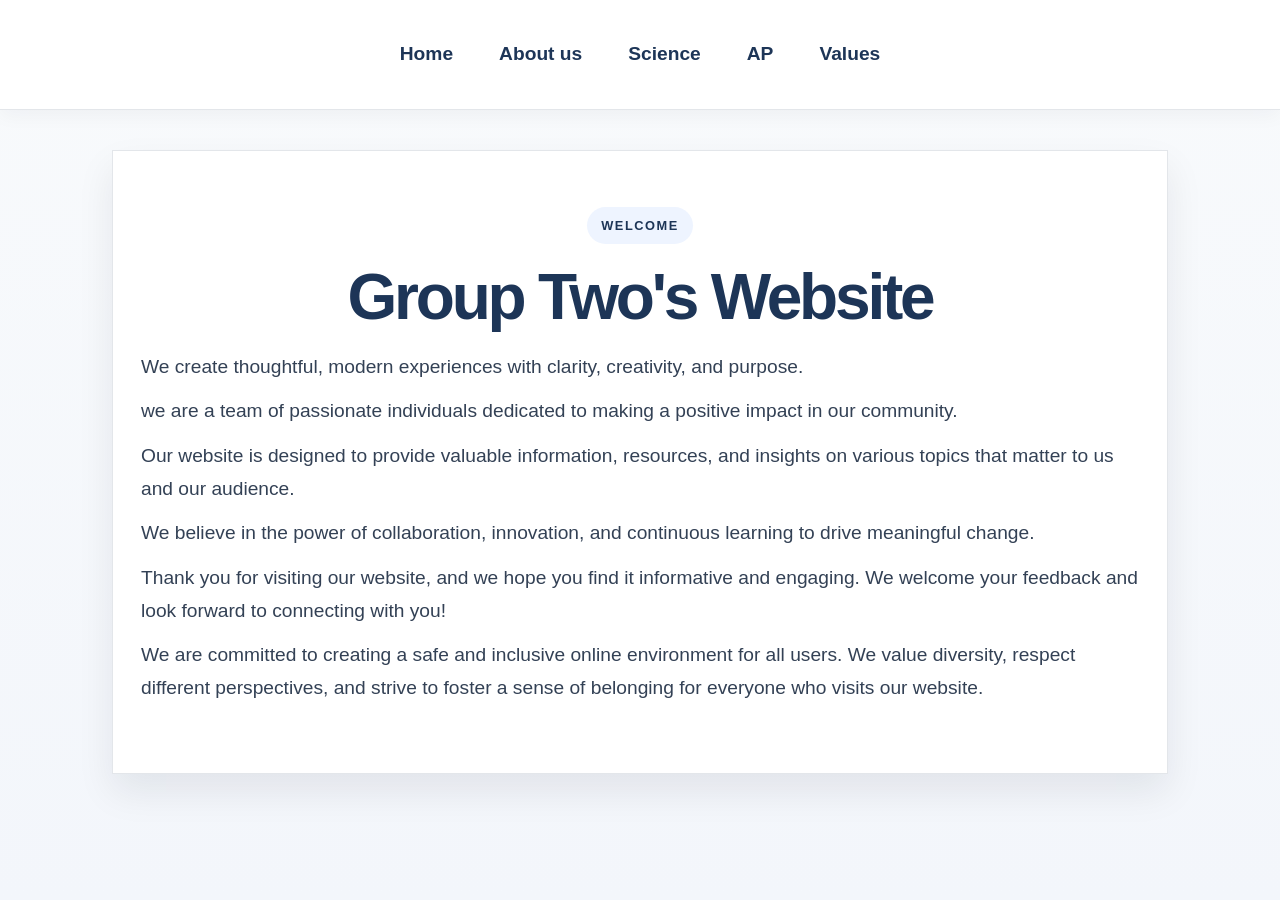
==== index.html @ 7419b35e "Add files via upload" ====
<!DOCTYPE html>
 <html lang="en">
    <head>
        <meta charset="UTF-8">
        <meta name="viewport" content="width=device-width, initial-scale=1.0">
        <title>Our Website</title>

        <link rel="stylesheet" href="style.css">

        <meta name="author" content="Group Two">
        <meta name="description" content="CCPT-G10 Group-2">
        <meta name="robots" content="noindex,follow">
    </head>
    <body>
        <nav class="navbar">
            <ul>
            <li><a href="index.html">Home</a></li>
            <li><a href="about.html">About us</a></li>
            <li><a href="science.html">Science</a></li>
            <li><a href="AP.html">AP</a></li>
            <li><a href="values.html">Values</a></li>
            </ul>
        </nav>

        <main>
            <section class="hero">
                <div class="hero-tag">Welcome</div>
                <h1>Group Two's Website</h1>
                <p>We create thoughtful, modern experiences with clarity, creativity, and purpose.</p>
                <p>we are a team of passionate individuals dedicated to making a positive impact in our community.</p>
                <p>Our website is designed to provide valuable information, resources, and insights on various topics that matter to us and our audience.</p>
                <p>We believe in the power of collaboration, innovation, and continuous learning to drive meaningful change.</p>
                <p>Thank you for visiting our website, and we hope you find it informative and engaging. We welcome your feedback and look forward to connecting with you!</p>
                <p>We are committed to creating a safe and inclusive online environment for all users. We value diversity, respect different perspectives, and strive to foster a sense of belonging for everyone who visits our website.</p>
            </section>
        </main>
    </body>
</html>
---- style.css ----
*{
        margin: 0;
        padding: 0;
        box-sizing: border-box;
    }

    :root {
        --bg: #f3f6fb;
        --panel: #ffffff;
        --panel-alt: #eef4ff;
        --primary: #1d3557;
        --primary-soft: #eaf2ff;
        --text: #334155;
        --muted: #5b6474;
        --line: rgba(29, 53, 87, 0.12);
        --shadow: 0 18px 35px rgba(15, 23, 42, 0.08);
        --success: #0f766e;
    }

    body{
        font-family: 'Segoe UI', 'Poppins', sans-serif;
        background: linear-gradient(180deg, #f8fafc 0%, var(--bg) 100%);
        text-align: center;
        line-height: 1.7;
        color: var(--text);
        min-height: 100vh;
    }

    a {
        color: inherit;
    }

    img {
        max-width: 100%;
        display: block;
        height: auto;
        border: 3px solid var(--primary);
        border-radius: 8px;
        padding: 8px;
        background: var(--panel-alt);
    }

    .navbar{
        position: sticky;
        top: 0;
        background: rgba(255, 255, 255, 0.94);
        backdrop-filter: blur(8px);
        z-index: 1000;
        padding: 12px 0;
        border-bottom: 1px solid var(--line);
        box-shadow: 0 6px 18px rgba(15, 23, 42, 0.04);
        overflow-x: auto;
        scrollbar-width: thin;
    }

    .navbar ul{
        list-style: none;
        display: flex;
        justify-content: center;
        align-items: center;
        gap: 10px;
        flex-wrap: nowrap;
        white-space: nowrap;
        min-width: max-content;
        padding: 0 18px;
    }

    .navbar li{
        margin: 0;
        flex: 0 0 auto;
    }

    .navbar a{
        display: block;
        padding: 12px 18px;
        text-decoration: none;
        color: var(--primary);
        font-weight: 600;
        border-radius: 999px;
        transition: all 0.3s ease;
    }

    .navbar a:hover{
        background-color: var(--primary-soft);
        color: var(--primary);
        transform: translateY(-1px);
    }

    main,
    .container,
    .page {
        max-width: 1100px;
        margin: 40px auto;
        padding: 0 22px;
    }

    .header,
    header {
        text-align: center;
        padding: 48px 20px 20px;
    }

    .header h1,
    header h1,
    h1 {
        font-size: clamp(2.3rem, 5vw, 4rem);
        line-height: 1.1;
        margin-bottom: 18px;
        color: var(--primary);
        letter-spacing: -0.05em;
    }

    .header p,
    header p,
    p {
        font-size: 1.5rem;
        color: var(--muted);
    }

    .hero,
    section,
    .card,
    .box,
    .container > div {
        background: var(--panel);
        border: 1px solid var(--line);
        border-radius: 0;
        box-shadow: var(--shadow);
        padding: 28px 24px;
        margin: 22px auto;
    }

    .hero {
        padding: 56px 28px;
    }

    .hero-tag {
        display: inline-block;
        background: var(--panel-alt);
        color: var(--primary);
        font-size: 0.8rem;
        letter-spacing: 0.12em;
        text-transform: uppercase;
        border-radius: 999px;
        padding: 8px 14px;
        font-weight: 700;
        margin-bottom: 18px;
    }

    h2,
    h3 {
        color: var(--primary);
        margin-bottom: 14px;
        line-height: 1.25;
    }

    h2 {
        font-size: clamp(1.6rem, 2vw, 2.4rem);
    }

    h3 {
        font-size: 1.4rem;
    }

    p,
    li {
        color: var(--text);
        text-align: left;
        font-size: 1.2rem;
    }

    .card p,
    .card li,
    section p,
    section li,
    .box p,
    .box li {
        margin-bottom: 12px;
    }

    ul,
    ol {
        padding-left: 20px;
        margin: 14px 0;
    }

    li {
        margin-bottom: 8px;
    }

    .picture-box {
        max-width: 800px;
        margin: 24px auto;
        overflow: hidden;
        border-radius: 0;
        border: 1px solid var(--line);
        box-shadow: var(--shadow);
    }

    .picture-box img {
        width: 100%;
        border-radius: 0;
    }

    footer {
        background: var(--primary);
        color: #ffffff;
        border-radius: 18px;
        padding: 20px 18px;
        margin: 26px auto 40px;
        text-align: center;
        box-shadow: var(--shadow);
    }

    footer p,
    footer h2,
    footer b {
        color: #ffffff;
        text-align: center;
    }

    .message {
        background: linear-gradient(135deg, var(--primary-soft), #f1f5f9);
        border: 1px solid var(--line);
        border-radius: 18px;
        padding: 18px 20px;
        text-align: center;
        font-weight: 700;
        color: var(--primary);
        margin: 20px auto;
    }

    .colors {
        display: flex;
        flex-wrap: wrap;
        justify-content: center;
        gap: 12px;
        margin-top: 18px;
    }

    .color {
        padding: 14px 18px;
        border-radius: 12px;
        color: #fff;
        font-weight: 700;
        min-width: 150px;
        text-align: center;
    }

    .color.navy { background: #1d3557; }
    .color.green { background: #2a9d8f; }
    .color.white { background: #ffffff; color: #1d3557; border: 1px solid var(--line); }
    .color.gray { background: #dfe7f3; color: #1d3557; }

    video,
    audio {
        display: block;
        width: min(100%, 760px);
        margin: 16px auto 0;
        border-radius: 12px;
    }

    .cards {
        display: grid;
        grid-template-columns: repeat(auto-fit, minmax(220px, 1fr));
        gap: 18px;
        margin-top: 18px;
    }

    .card {
        text-align: left;
    }

    .card h3 {
        margin-bottom: 10px;
    }

    @media (max-width: 768px) {
        main,
        .container,
        .page {
            margin: 30px auto;
            padding: 0 18px;
        }

        .header,
        header {
            padding: 36px 16px 16px;
        }

        .hero,
        section,
        .card,
        .box {
            padding: 24px 16px;
            margin: 18px auto;
        }

        .hero {
            padding: 40px 20px;
        }

        .navbar a {
            padding: 10px 12px;
            font-size: 0.92rem;
        }

        h1 {
            font-size: clamp(1.8rem, 6vw, 2.8rem);
        }

        h2 {
            font-size: clamp(1.3rem, 4vw, 1.8rem);
        }

        h3 {
            font-size: 1.3rem;
        }

        p,
        li {
            font-size: 1.3rem;
        }

        .cards {
            grid-template-columns: repeat(auto-fit, minmax(180px, 1fr));
            gap: 14px;
        }

        .color {
            min-width: 120px;
            padding: 12px 14px;
        }
    }

    @media (max-width: 640px) {
        main,
        .container,
        .page {
            margin: 20px auto;
            padding: 0 14px;
        }

        .header,
        header {
            padding: 28px 14px 14px;
        }

        .hero,
        section,
        .card,
        .box {
            padding: 20px 14px;
            margin: 14px auto;
        }

        .hero {
            padding: 32px 16px;
        }

        .navbar a {
            padding: 8px 10px;
            font-size: 0.88rem;
        }

        h1 {
            font-size: clamp(1.6rem, 5vw, 2.4rem);
        }

        h2 {
            font-size: clamp(1.2rem, 3.5vw, 1.6rem);
        }

        h3 {
            font-size: 1.25rem;
        }

        p,
        li {
            font-size: 1.5rem;
        }

        .cards {
            grid-template-columns: 1fr;
            gap: 12px;
        }

        .color {
            min-width: 100%;
            padding: 10px 12px;
        }

        .hero-tag {
            font-size: 0.75rem;
            padding: 6px 12px;
        }
    }

    @media (max-width: 480px) {
        main,
        .container,
        .page {
            margin: 16px auto;
            padding: 0 12px;
        }

        .header,
        header {
            padding: 24px 12px 12px;
        }

        .hero,
        section,
        .card,
        .box {
            padding: 16px 12px;
            margin: 12px auto;
        }

        .hero {
            padding: 28px 14px;
        }

        h1 {
            font-size: clamp(1.4rem, 5vw, 2.2rem);
            margin-bottom: 12px;
        }

        h2 {
            font-size: clamp(1.1rem, 3vw, 1.4rem);
        }

        h3 {
            font-size: 1.15rem;
        }

        p,
        li {
            font-size: 1.4rem;
        }

        .navbar {
            padding: 8px 0;
        }

        .navbar ul {
            gap: 6px;
            padding: 0 12px;
        }

        .navbar a {
            padding: 8px 8px;
            font-size: 0.8rem;
        }

        .pre{
            font-size: 0.85rem;
            line-height: 1.4;
        }
    }
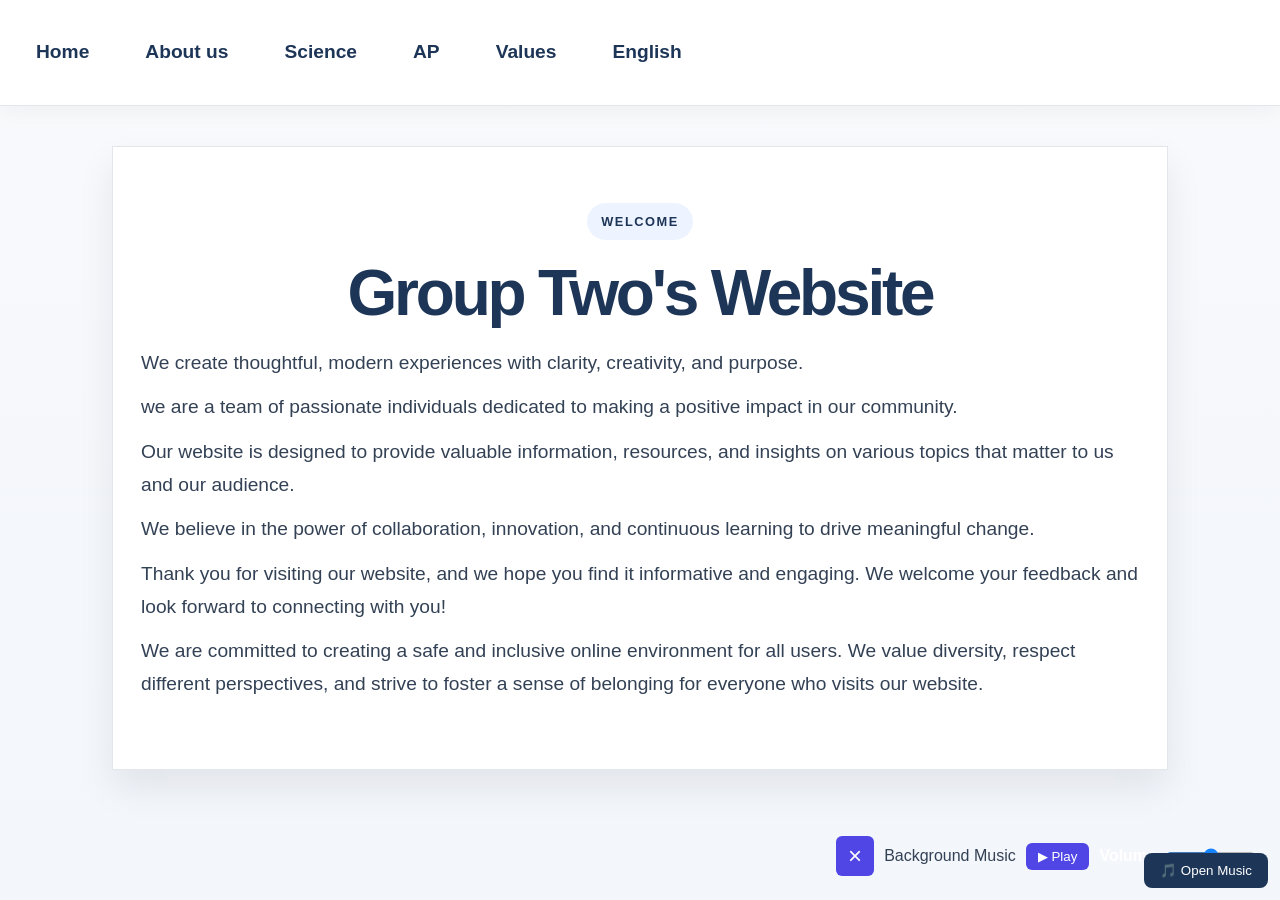
==== commit 8e22d503: "Add files via upload" ====
--- a/index.html
+++ b/index.html
@@ -1,4 +1,4 @@
- <!DOCTYPE html>
+<!DOCTYPE html>
  <html lang="en">
     <head>
         <meta charset="UTF-8">
@@ -19,6 +19,7 @@
             <li><a href="science.html">Science</a></li>
             <li><a href="AP.html">AP</a></li>
             <li><a href="values.html">Values</a></li>
+            <li><a href="english.html">English</a></li>
             </ul>
         </nav>
 
@@ -33,6 +34,61 @@
                 <p>Thank you for visiting our website, and we hope you find it informative and engaging. We welcome your feedback and look forward to connecting with you!</p>
                 <p>We are committed to creating a safe and inclusive online environment for all users. We value diversity, respect different perspectives, and strive to foster a sense of belonging for everyone who visits our website.</p>
             </section>
+
+            
+<div class="music-box" id="musicBox">
+    <button id="musicClose" class="music-close" type="button" aria-label="Close music box">×</button>
+
+    <span>Background Music</span>
+
+    <button id="musicToggle" type="button">▶ Play</button>
+
+    <label for="musicVolume">Volume</label>
+    <input id="musicVolume" type="range" min="0" max="1" step="0.01" value="0.5">
+</div>
+
+<button id="musicOpen" class="music-open" type="button">🎵 Open Music</button>
+
+<audio id="bgMusic" loop>
+    <source src="on.mp3" type="audio/mpeg">
+    Your browser does not support audio.
+</audio>
+
+<script>
+    const music = document.getElementById("bgMusic");
+    const musicBox = document.getElementById("musicBox");
+    const musicOpen = document.getElementById("musicOpen");
+    const musicClose = document.getElementById("musicClose");
+    const toggleButton = document.getElementById("musicToggle");
+    const volumeControl = document.getElementById("musicVolume");
+
+    music.volume = 0.5;
+
+    toggleButton.addEventListener("click", () => {
+        if (music.paused) {
+            music.play().then(() => {
+                toggleButton.textContent = "❚❚ Pause";
+            });
+        } else {
+            music.pause();
+            toggleButton.textContent = "▶ Play";
+        }
+    });
+
+    volumeControl.addEventListener("input", () => {
+        music.volume = Number(volumeControl.value);
+    });
+
+    musicClose.addEventListener("click", () => {
+        musicBox.classList.add("hidden");
+        musicOpen.classList.add("visible");
+    });
+
+    musicOpen.addEventListener("click", () => {
+        musicBox.classList.remove("hidden");
+        musicOpen.classList.remove("visible");
+    });
+</script>
         </main>
     </body>
 </html>
--- a/style.css
+++ b/style.css
@@ -1,4 +1,4 @@
-    *{
+*{
         margin: 0;
         padding: 0;
         box-sizing: border-box;
@@ -86,6 +86,24 @@
         transform: translateY(-1px);
     }
 
+    .navbar {
+        display: flex;
+        align-items: center;
+        padding: 10px 0;
+    }
+
+    .navbar-logo {
+        height: 60px;
+        width: auto;
+        margin-right: 20px;
+    }
+
+    .navbar ul {
+        display: flex;
+        list-style: none;
+        gap: 20px;
+    }
+
     main,
     .container,
     .page {
@@ -457,4 +475,112 @@
             font-size: 0.85rem;
             line-height: 1.4;
         }
+    }
+
+    .music-box {
+        position: fixed !important;
+        right: 12px;
+        bottom: 12px;
+        z-index: 9999;
+        display: flex;
+        align-items: center;
+        gap: 8px;
+        max-width: calc(100vw - 24px);
+        padding: 12px;
+    }
+
+    .music-box button {
+        padding: 6px 12px;
+        color: white;
+        background: #4f46e5;
+        border: 0;
+        border-radius: 6px;
+        cursor: pointer;
+    }
+
+    .music-box button:hover {
+        background: #3730a3;
+    }
+
+    .music-box input {
+        width: 80px;
+    }
+
+    .music-progress {
+        width: 180px;
+        accent-color: #1683ff;
+        cursor: pointer;
+    }
+
+    .music-box {
+        display: flex;
+        align-items: center;
+        gap: 10px;
+        flex-wrap: wrap;
+    }
+
+    .music-box label {
+        font-weight: bold;
+        color: white;
+    }
+
+    .music-box input[type="range"] {
+        cursor: pointer;
+        accent-color: #1683ff;
+    }
+
+    #musicVolume {
+        width: 90px;
+    }
+
+    .music-box.hidden {
+        display: none !important;
+    }
+
+    .music-close {
+        float: right;
+        margin-left: 10px;
+        border: 0;
+        background: transparent;
+        color: white;
+        font-size: 24px;
+        cursor: pointer;
+    }
+
+    .music-open {
+        position: fixed !important;
+        right: 12px;
+        bottom: 12px;
+        z-index: 9999;
+        padding: 10px 16px;
+        border: 0;
+        border-radius: 8px;
+        background: #1d3557;
+        color: white;
+        cursor: pointer;
+    }
+
+    .music-open.visible {
+        display: block;
+    }
+
+    @media (max-width: 600px) {
+        .music-box {
+            flex-wrap: wrap;
+            justify-content: center;
+            font-size: 14px;
+        }
+
+        .music-box span {
+            width: 100%;
+        }
+
+        #musicVolume {
+            width: 90px;
+        }
+
+        .music-open {
+            font-size: 14px;
+            padding: 10px 12px;
+        }
     }
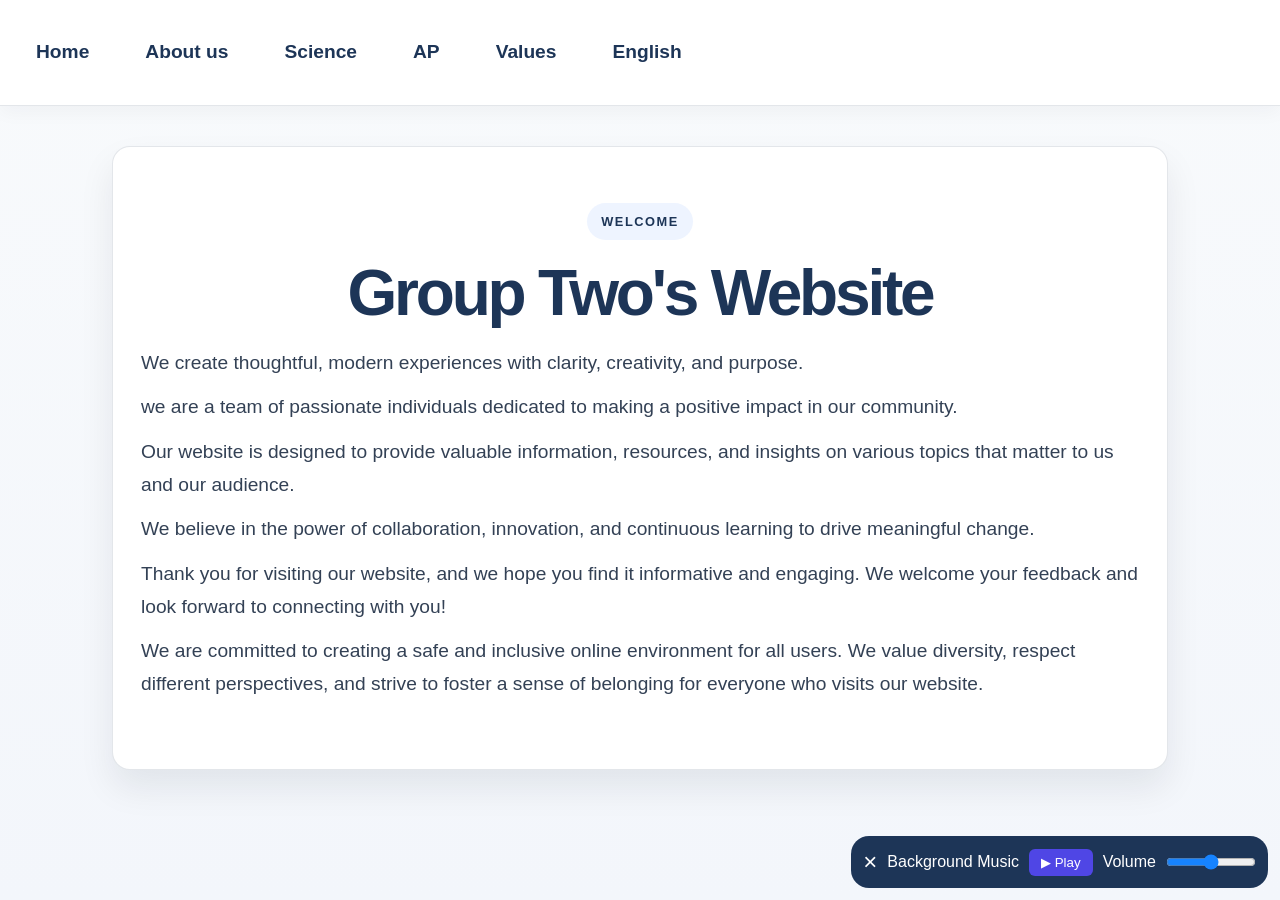
==== commit 3f7d943f: "Add files via upload" ====
--- a/index.html
+++ b/index.html
@@ -51,6 +51,7 @@
 
 <audio id="bgMusic" loop>
     <source src="on.mp3" type="audio/mpeg">
+    <source src="on.ogg" type="audio/ogg">
     Your browser does not support audio.
 </audio>
 
@@ -64,14 +65,18 @@
 
     music.volume = 0.5;
 
-    toggleButton.addEventListener("click", () => {
-        if (music.paused) {
-            music.play().then(() => {
+    toggleButton.addEventListener("click", async () => {
+        try {
+            if (music.paused) {
+                await music.play();
                 toggleButton.textContent = "❚❚ Pause";
-            });
-        } else {
-            music.pause();
-            toggleButton.textContent = "▶ Play";
+            } else {
+                music.pause();
+                toggleButton.textContent = "▶ Play";
+            }
+        } catch (error) {
+            console.error("Audio playback failed:", error);
+            alert("Audio could not play. Check that audio/on.mp3 exists.");
         }
     });
 
@@ -80,6 +85,8 @@
     });
 
     musicClose.addEventListener("click", () => {
+        music.pause();
+        toggleButton.textContent = "▶ Play";
         musicBox.classList.add("hidden");
         musicOpen.classList.add("visible");
     });
--- a/style.css
+++ b/style.css
@@ -142,7 +142,7 @@
     .container > div {
         background: var(--panel);
         border: 1px solid var(--line);
-        border-radius: 0;
+        border-radius: 18px;
         box-shadow: var(--shadow);
         padding: 28px 24px;
         margin: 22px auto;
@@ -478,68 +478,41 @@
     }
 
     .music-box {
-        position: fixed !important;
+        position: fixed;
         right: 12px;
         bottom: 12px;
         z-index: 9999;
         display: flex;
         align-items: center;
-        gap: 8px;
+        gap: 10px;
+        flex-wrap: wrap;
         max-width: calc(100vw - 24px);
         padding: 12px;
-    }
-
-    .music-box button {
+        color: white;
+        background: #1d3557;
+        border-radius: 18px;
+    }
+
+    .music-box button:not(.music-close) {
         padding: 6px 12px;
-        color: white;
-        background: #4f46e5;
         border: 0;
         border-radius: 6px;
+        background: #4f46e5;
+        color: white;
         cursor: pointer;
     }
 
-    .music-box button:hover {
-        background: #3730a3;
-    }
-
-    .music-box input {
-        width: 80px;
-    }
-
-    .music-progress {
-        width: 180px;
+    .music-box input[type="range"] {
+        width: 90px;
         accent-color: #1683ff;
         cursor: pointer;
     }
 
-    .music-box {
-        display: flex;
-        align-items: center;
-        gap: 10px;
-        flex-wrap: wrap;
-    }
-
-    .music-box label {
-        font-weight: bold;
-        color: white;
-    }
-
-    .music-box input[type="range"] {
-        cursor: pointer;
-        accent-color: #1683ff;
-    }
-
-    #musicVolume {
-        width: 90px;
-    }
-
     .music-box.hidden {
         display: none !important;
     }
 
     .music-close {
-        float: right;
-        margin-left: 10px;
         border: 0;
         background: transparent;
         color: white;
@@ -548,7 +521,8 @@
     }
 
     .music-open {
-        position: fixed !important;
+        display: none;
+        position: fixed;
         right: 12px;
         bottom: 12px;
         z-index: 9999;
@@ -583,4 +557,10 @@
             font-size: 14px;
             padding: 10px 12px;
         }
+    }
+
+    .container > div.music-box {
+        background: #1d3557;
+        color: white;
+        box-shadow: 0 18px 35px rgba(15, 23, 42, 0.08);
     }
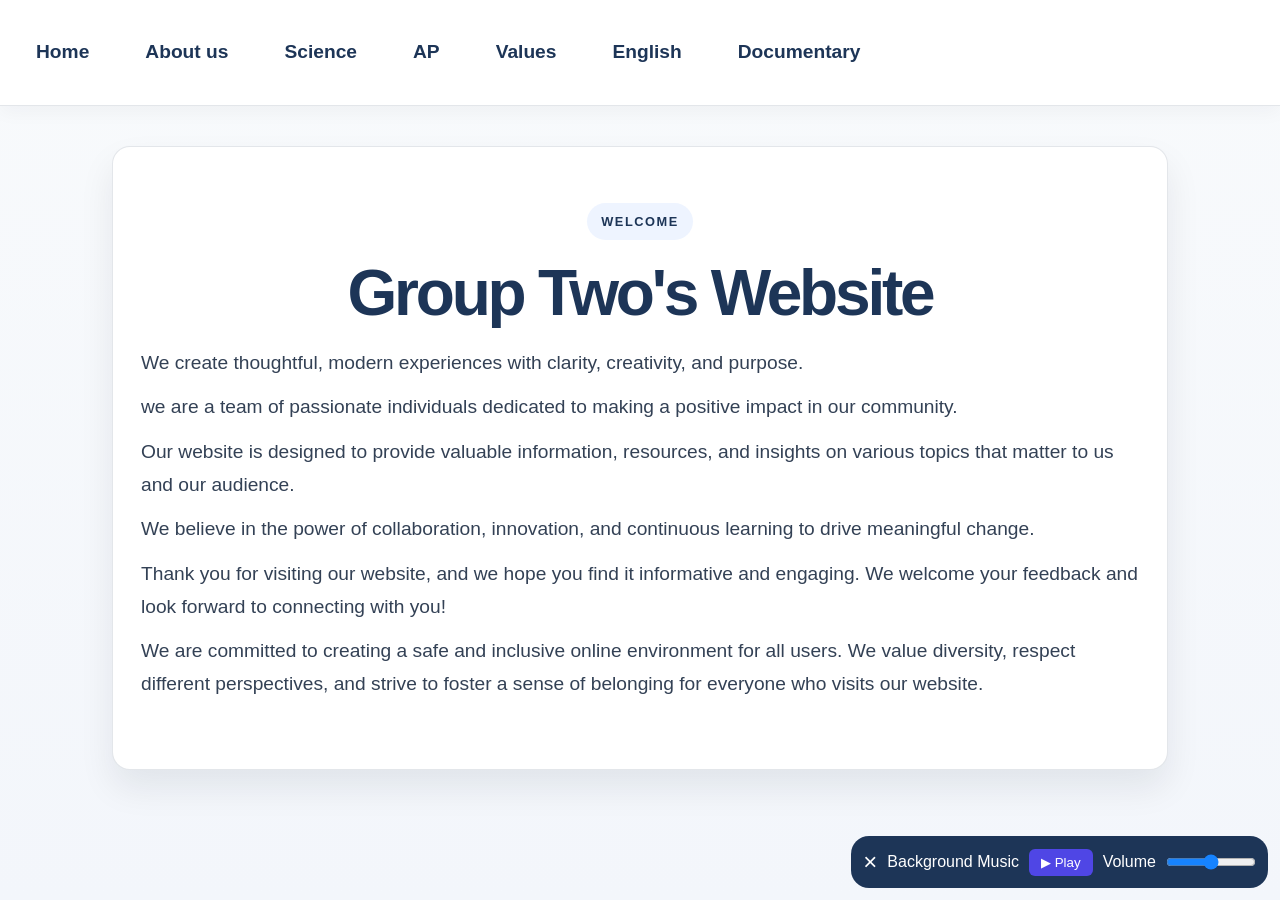
==== commit 48dbd05a: "Add files via upload" ====
--- a/index.html
+++ b/index.html
@@ -20,6 +20,7 @@
             <li><a href="AP.html">AP</a></li>
             <li><a href="values.html">Values</a></li>
             <li><a href="english.html">English</a></li>
+            <li><a href="documentary.html">Documentary</a></li>
             </ul>
         </nav>
 
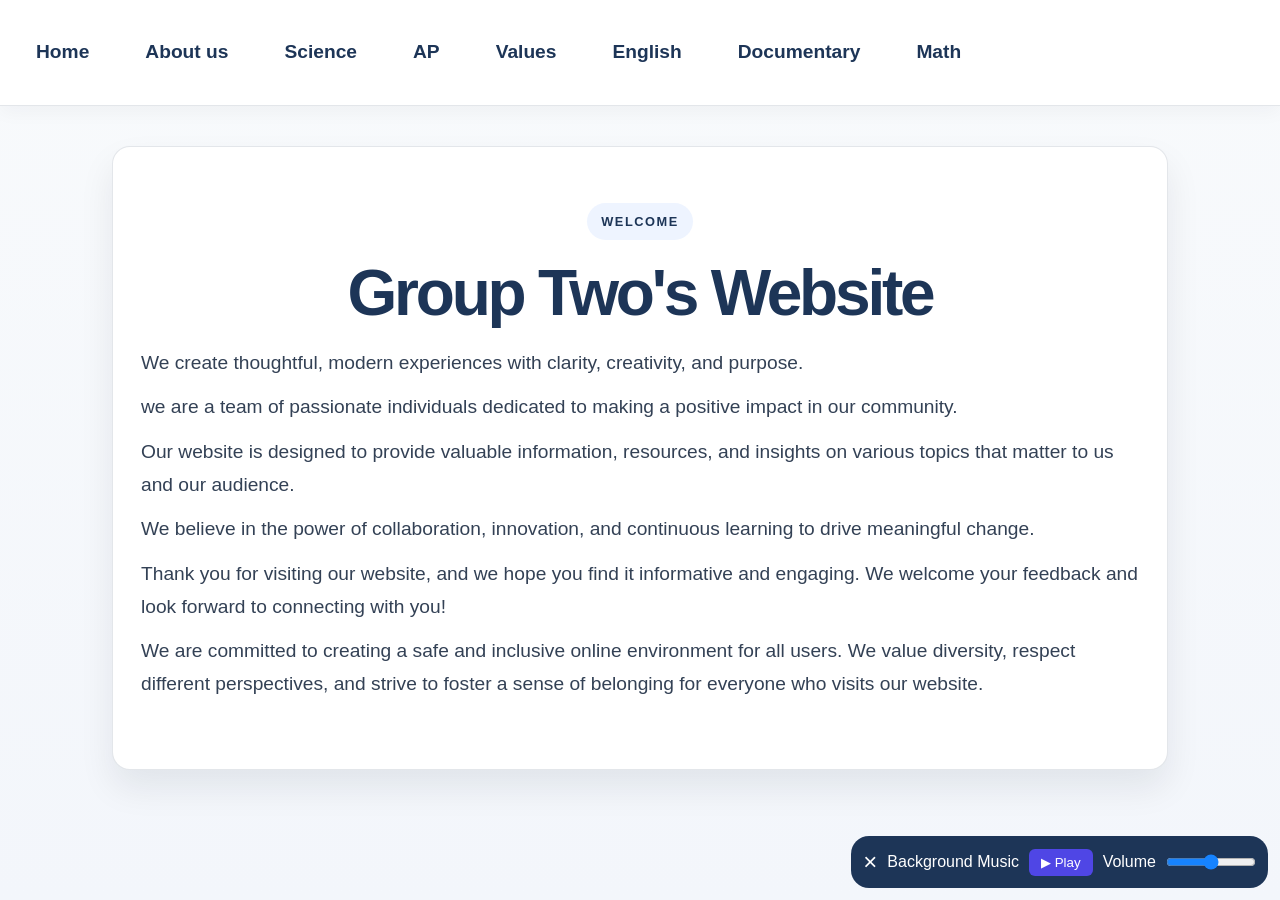
==== commit 79657b21: "Add files via upload" ====
--- a/index.html
+++ b/index.html
@@ -21,6 +21,7 @@
             <li><a href="values.html">Values</a></li>
             <li><a href="english.html">English</a></li>
             <li><a href="documentary.html">Documentary</a></li>
+            <li><a href="math.html">Math</a></li>
             </ul>
         </nav>
 
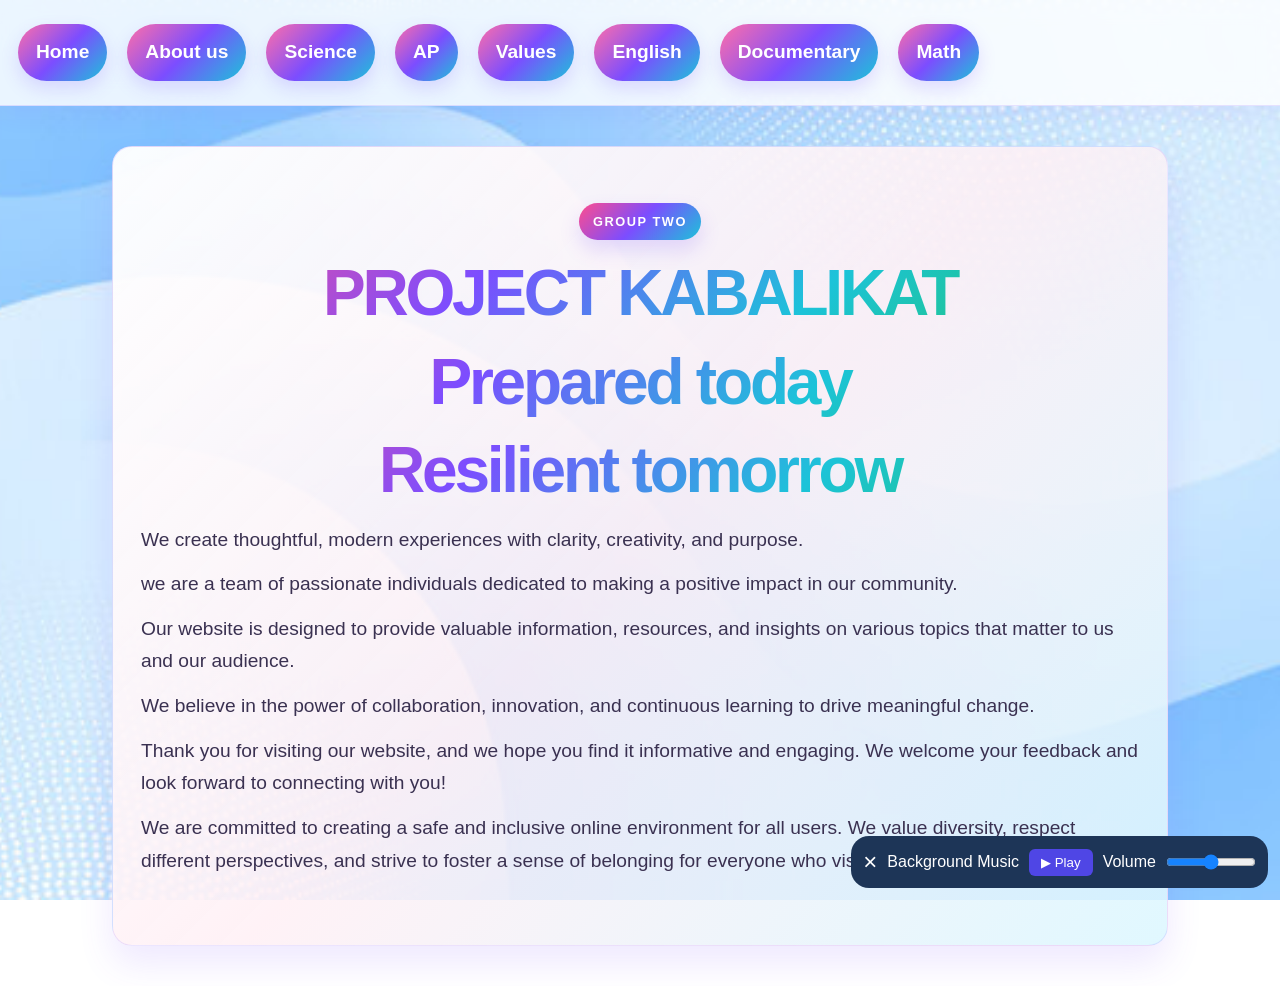
==== commit f6eed26e: "Add files via upload" ====
--- a/index.html
+++ b/index.html
@@ -11,7 +11,7 @@
         <meta name="description" content="CCPT-G10 Group-2">
         <meta name="robots" content="noindex,follow">
     </head>
-    <body>
+    <body style="background-image: url('assi.jpg'); background-size: cover; background-position: center; background-attachment: fixed;">
         <nav class="navbar">
             <ul>
             <li><a href="index.html">Home</a></li>
@@ -27,8 +27,10 @@
 
         <main>
             <section class="hero">
-                <div class="hero-tag">Welcome</div>
-                <h1>Group Two's Website</h1>
+                <div class="hero-tag">group two</div>
+                <h1>PROJECT KABALIKAT</h1>
+                <h1>Prepared today</h1>
+                <h1>Resilient tomorrow</h1>
                 <p>We create thoughtful, modern experiences with clarity, creativity, and purpose.</p>
                 <p>we are a team of passionate individuals dedicated to making a positive impact in our community.</p>
                 <p>Our website is designed to provide valuable information, resources, and insights on various topics that matter to us and our audience.</p>
@@ -52,8 +54,7 @@
 <button id="musicOpen" class="music-open" type="button">🎵 Open Music</button>
 
 <audio id="bgMusic" loop>
-    <source src="on.mp3" type="audio/mpeg">
-    <source src="on.ogg" type="audio/ogg">
+    <source src="audio/on.mp3" type="audio/mpeg">
     Your browser does not support audio.
 </audio>
 
--- a/style.css
+++ b/style.css
@@ -5,21 +5,24 @@
     }
 
     :root {
-        --bg: #f3f6fb;
-        --panel: #ffffff;
-        --panel-alt: #eef4ff;
-        --primary: #1d3557;
-        --primary-soft: #eaf2ff;
-        --text: #334155;
-        --muted: #5b6474;
-        --line: rgba(29, 53, 87, 0.12);
-        --shadow: 0 18px 35px rgba(15, 23, 42, 0.08);
+        --bg: #fffaf5;
+        --panel: rgba(255, 255, 255, 0.9);
+        --panel-alt: #fff1f7;
+        --primary: #ff4d8d;
+        --primary-2: #7c4dff;
+        --primary-3: #1cc3d9;
+        --primary-soft: #ffe7f2;
+        --text: #3a3151;
+        --muted: #5e5a71;
+        --line: rgba(124, 77, 255, 0.15);
+        --shadow: 0 18px 35px rgba(124, 77, 255, 0.12);
         --success: #0f766e;
     }
 
     body{
         font-family: 'Segoe UI', 'Poppins', sans-serif;
-        background: linear-gradient(180deg, #f8fafc 0%, var(--bg) 100%);
+        background: linear-gradient(135deg, #fff7b8 0%, #ffd7e8 20%, #dff7ff 45%, #dfffe0 70%, #f1e4ff 100%);
+        background-attachment: fixed;
         text-align: center;
         line-height: 1.7;
         color: var(--text);
@@ -34,7 +37,7 @@
         max-width: 100%;
         display: block;
         height: auto;
-        border: 3px solid var(--primary);
+        border: 3px solid navy;
         border-radius: 8px;
         padding: 8px;
         background: var(--panel-alt);
@@ -43,12 +46,12 @@
     .navbar{
         position: sticky;
         top: 0;
-        background: rgba(255, 255, 255, 0.94);
-        backdrop-filter: blur(8px);
+        background: rgba(255, 255, 255, 0.82);
+        backdrop-filter: blur(10px);
         z-index: 1000;
         padding: 12px 0;
         border-bottom: 1px solid var(--line);
-        box-shadow: 0 6px 18px rgba(15, 23, 42, 0.04);
+        box-shadow: 0 8px 22px rgba(124, 77, 255, 0.08);
         overflow-x: auto;
         scrollbar-width: thin;
     }
@@ -74,16 +77,19 @@
         display: block;
         padding: 12px 18px;
         text-decoration: none;
-        color: var(--primary);
-        font-weight: 600;
+        color: #fff;
+        font-weight: 700;
         border-radius: 999px;
         transition: all 0.3s ease;
+        background: linear-gradient(135deg, #ff6fa8, #7c4dff, #1cc3d9);
+        box-shadow: 0 8px 18px rgba(124, 77, 255, 0.18);
     }
 
     .navbar a:hover{
-        background-color: var(--primary-soft);
-        color: var(--primary);
-        transform: translateY(-1px);
+        background: linear-gradient(135deg, #ff4d8d, #ff9f43, #3ddc97);
+        color: #fff;
+        transform: translateY(-2px) scale(1.02);
+        box-shadow: 0 12px 24px rgba(255, 77, 141, 0.22);
     }
 
     .navbar {
@@ -124,8 +130,11 @@
         font-size: clamp(2.3rem, 5vw, 4rem);
         line-height: 1.1;
         margin-bottom: 18px;
-        color: var(--primary);
         letter-spacing: -0.05em;
+        background: linear-gradient(135deg, #ff4d8d, #7c4dff, #1cc3d9, #22c55e);
+        -webkit-background-clip: text;
+        background-clip: text;
+        color: transparent;
     }
 
     .header p,
@@ -140,9 +149,9 @@
     .card,
     .box,
     .container > div {
-        background: var(--panel);
-        border: 1px solid var(--line);
-        border-radius: 18px;
+        background: linear-gradient(135deg, rgba(255,255,255,0.95), rgba(255,244,250,0.9));
+        border: 1px solid rgba(124, 77, 255, 0.14);
+        border-radius: 20px;
         box-shadow: var(--shadow);
         padding: 28px 24px;
         margin: 22px auto;
@@ -150,12 +159,13 @@
 
     .hero {
         padding: 56px 28px;
+        background: linear-gradient(135deg, rgba(255,255,255,0.96), rgba(255,240,245,0.88), rgba(220,247,255,0.88));
     }
 
     .hero-tag {
         display: inline-block;
-        background: var(--panel-alt);
-        color: var(--primary);
+        background: linear-gradient(135deg, #ff4d8d, #7c4dff, #1cc3d9);
+        color: #fff;
         font-size: 0.8rem;
         letter-spacing: 0.12em;
         text-transform: uppercase;
@@ -163,11 +173,15 @@
         padding: 8px 14px;
         font-weight: 700;
         margin-bottom: 18px;
+        box-shadow: 0 10px 20px rgba(124, 77, 255, 0.18);
     }
 
     h2,
     h3 {
-        color: var(--primary);
+        background: linear-gradient(135deg, #ff4d8d, #7c4dff, #1cc3d9);
+        -webkit-background-clip: text;
+        background-clip: text;
+        color: transparent;
         margin-bottom: 14px;
         line-height: 1.25;
     }
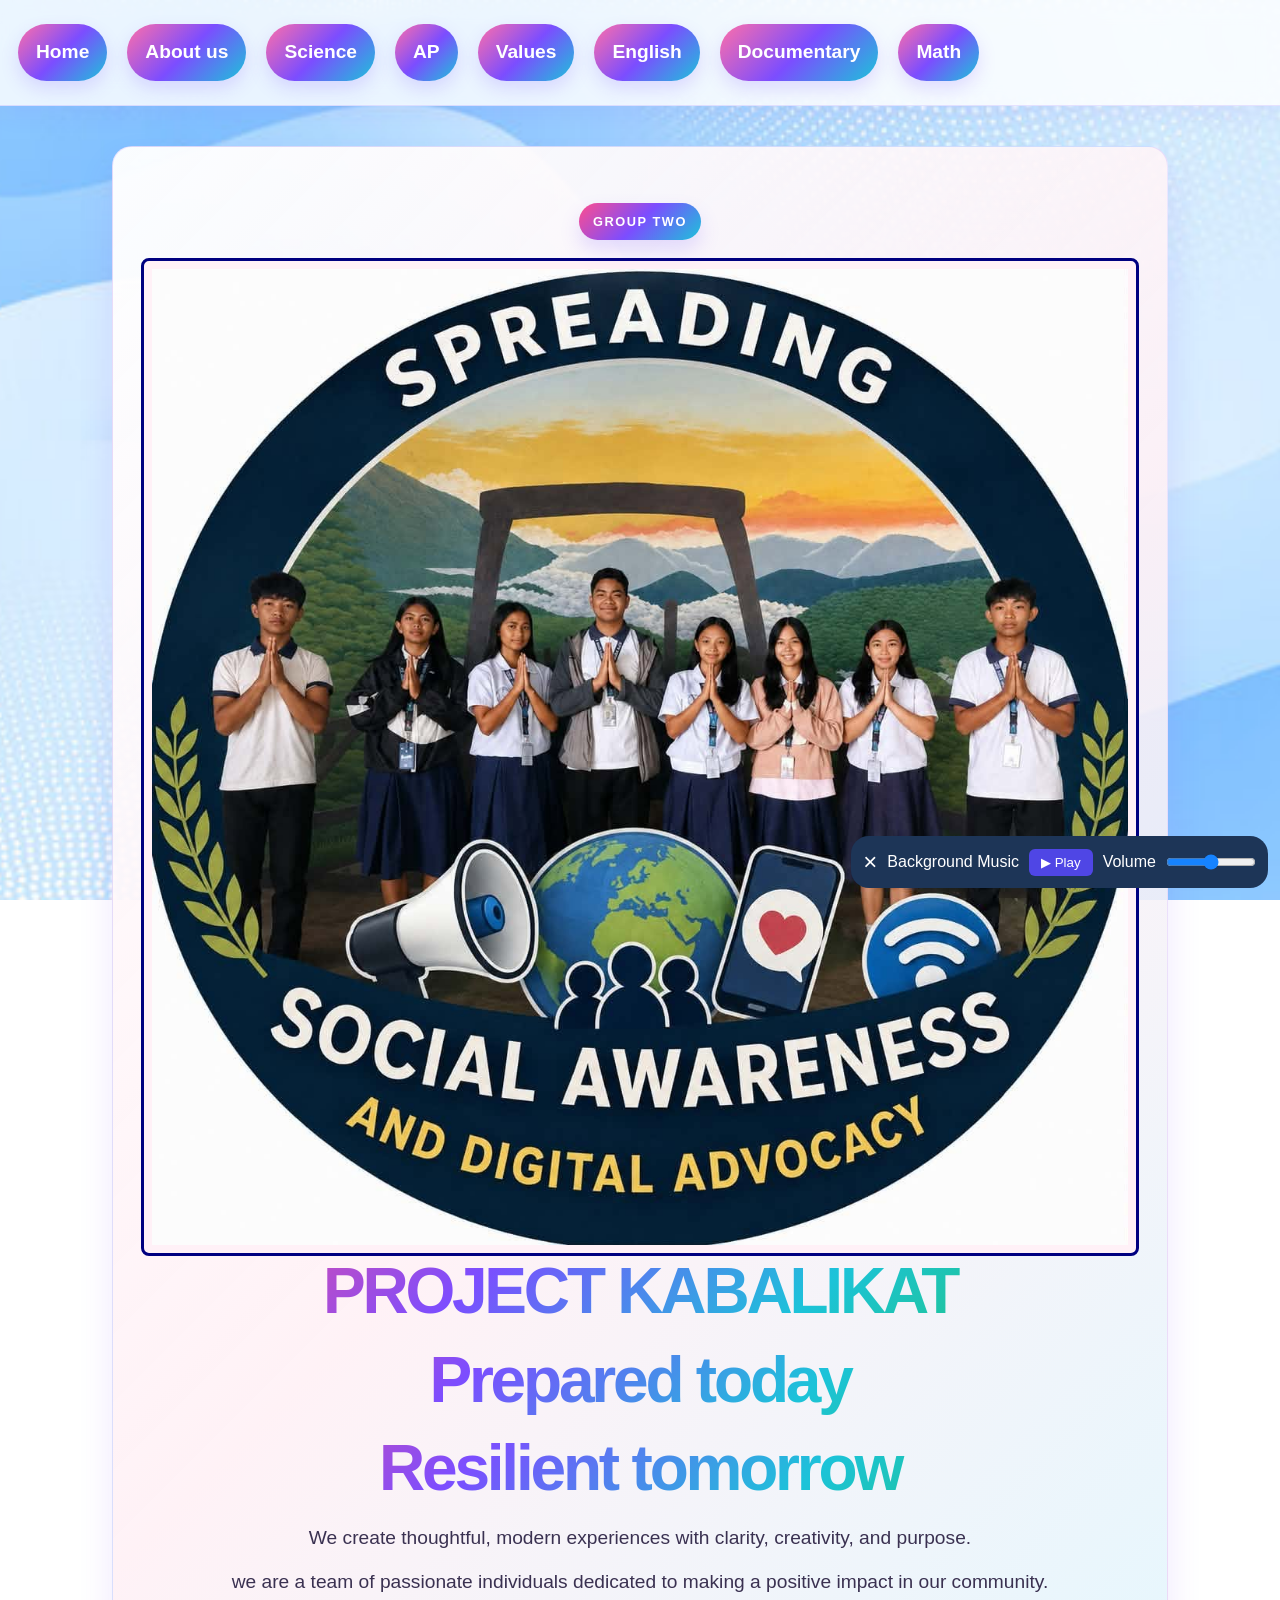
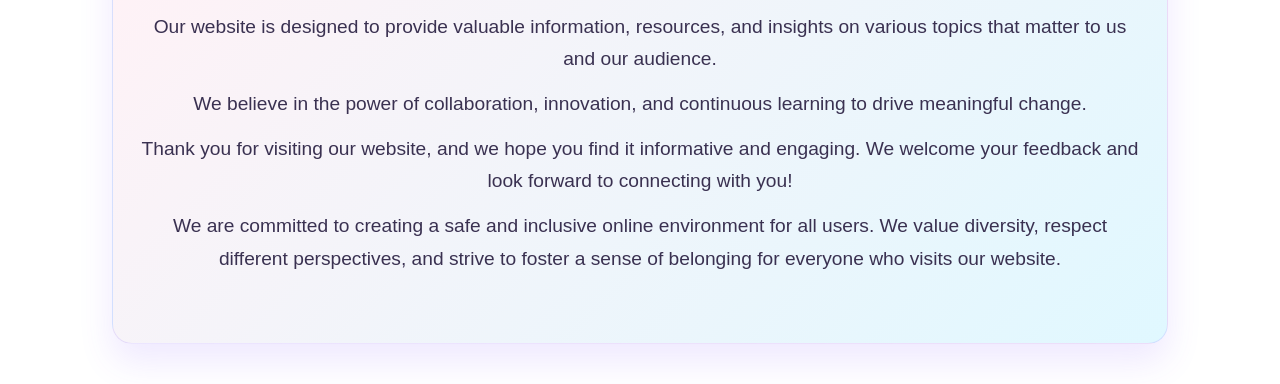
==== commit 6e3a6e9c: "Add files via upload" ====
--- a/index.html
+++ b/index.html
@@ -28,6 +28,7 @@
         <main>
             <section class="hero">
                 <div class="hero-tag">group two</div>
+                <img src="ok.jpg" alt="Project image">
                 <h1>PROJECT KABALIKAT</h1>
                 <h1>Prepared today</h1>
                 <h1>Resilient tomorrow</h1>
--- a/style.css
+++ b/style.css
@@ -197,8 +197,15 @@
     p,
     li {
         color: var(--text);
+        font-size: 1.2rem;
+    }
+
+    p {
+        text-align: center;
+    }
+
+    li {
         text-align: left;
-        font-size: 1.2rem;
     }
 
     .card p,
